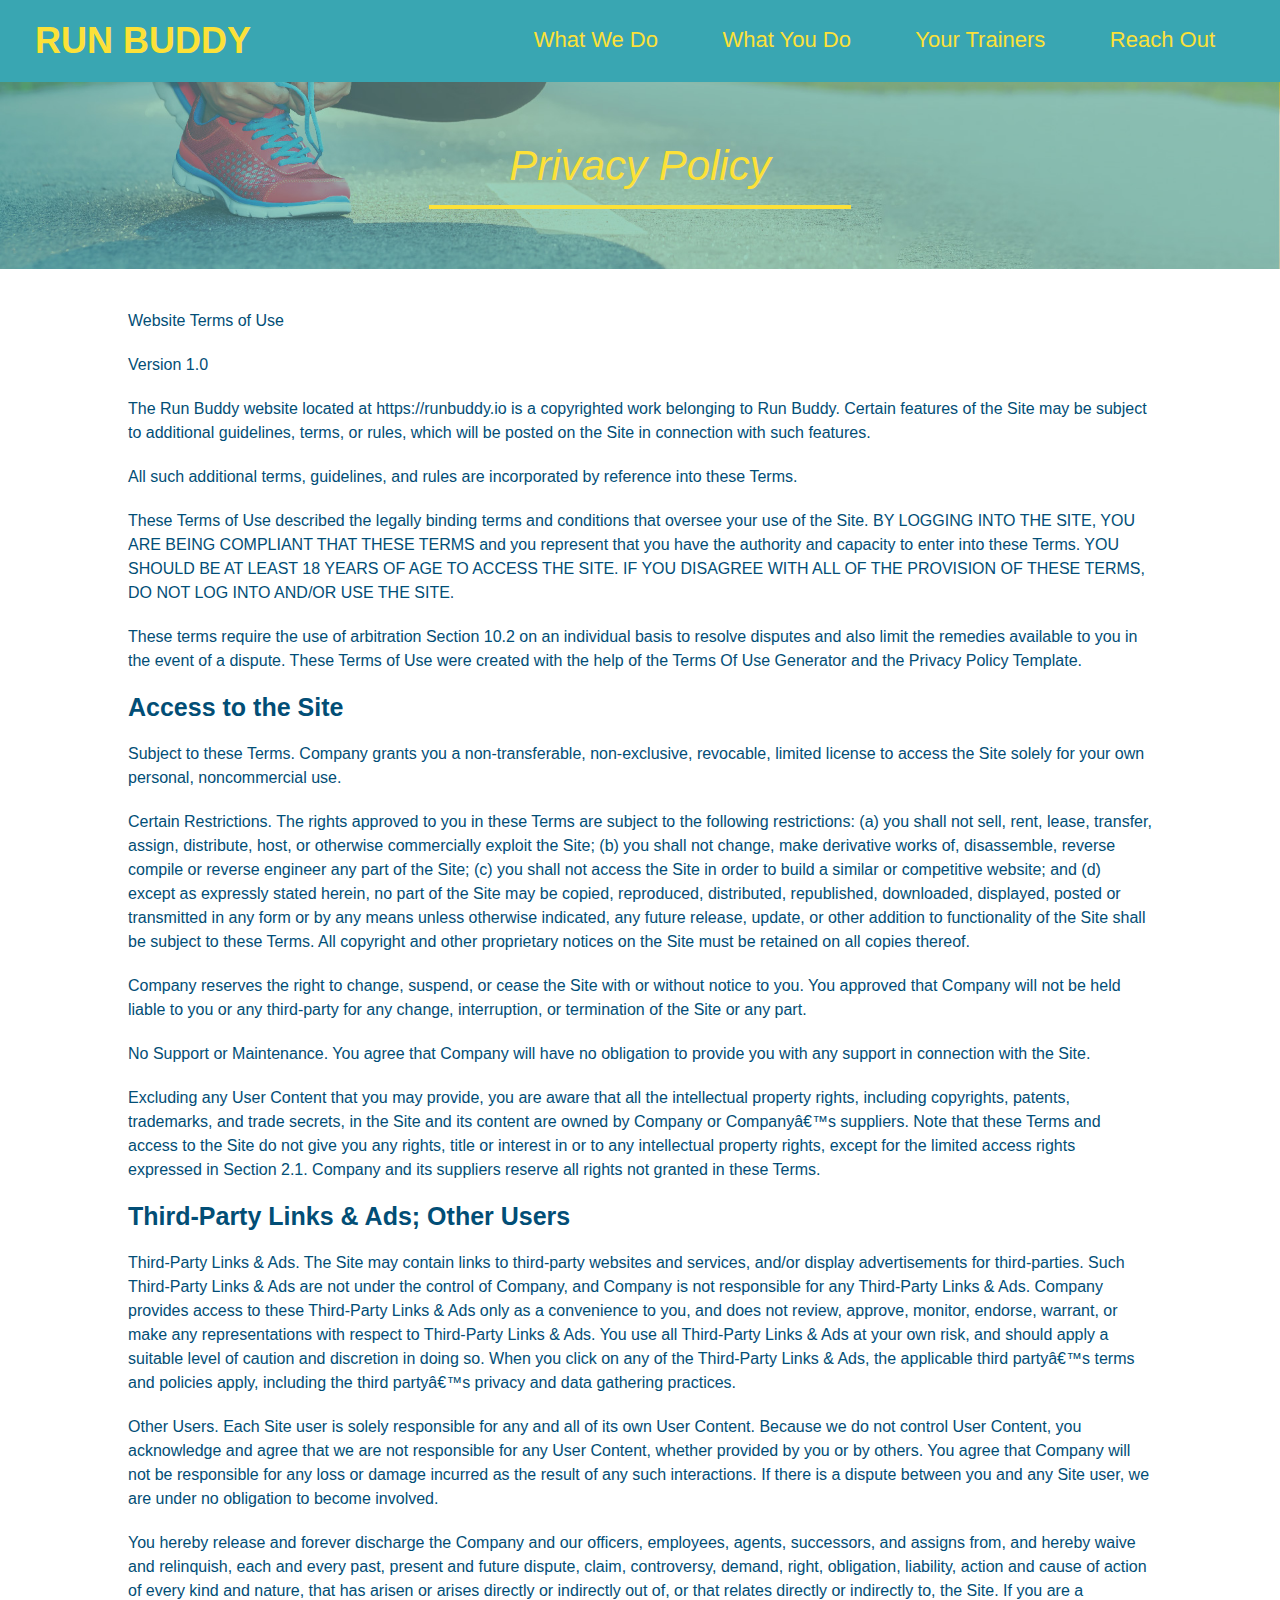
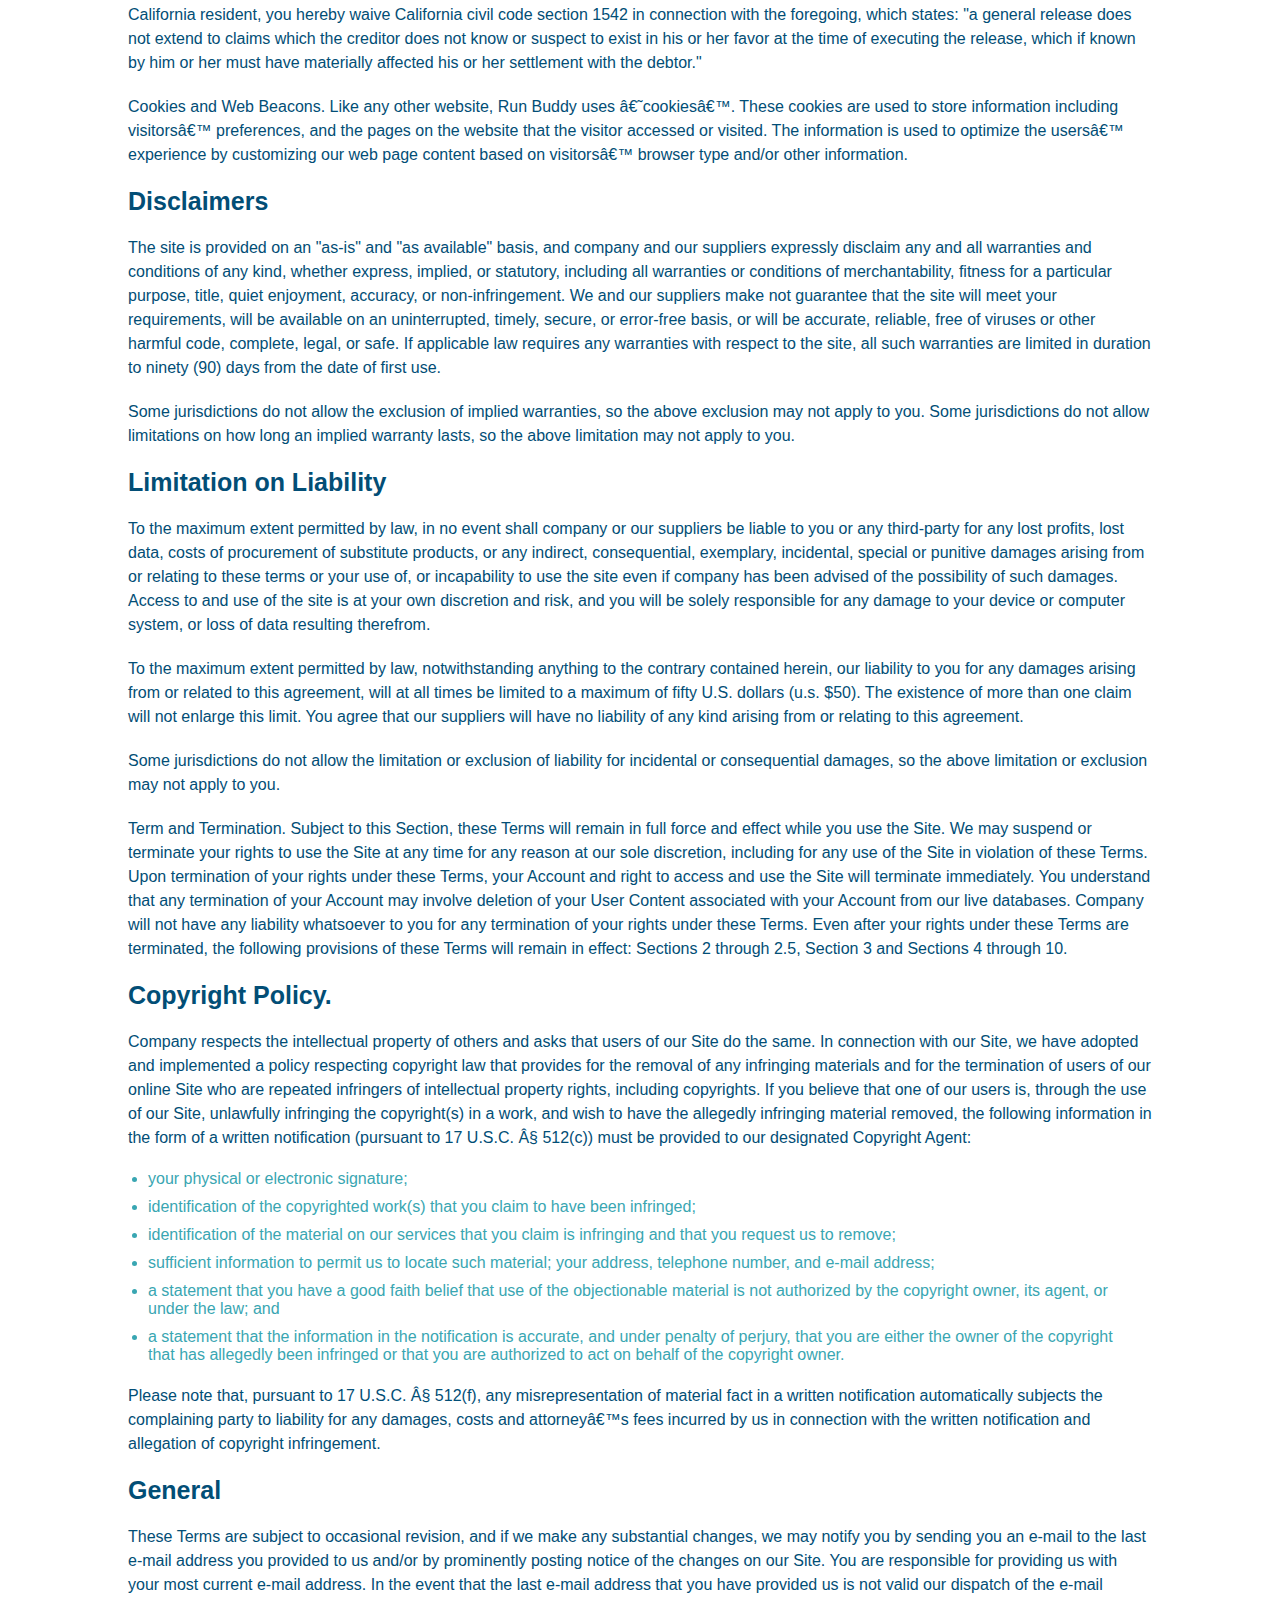
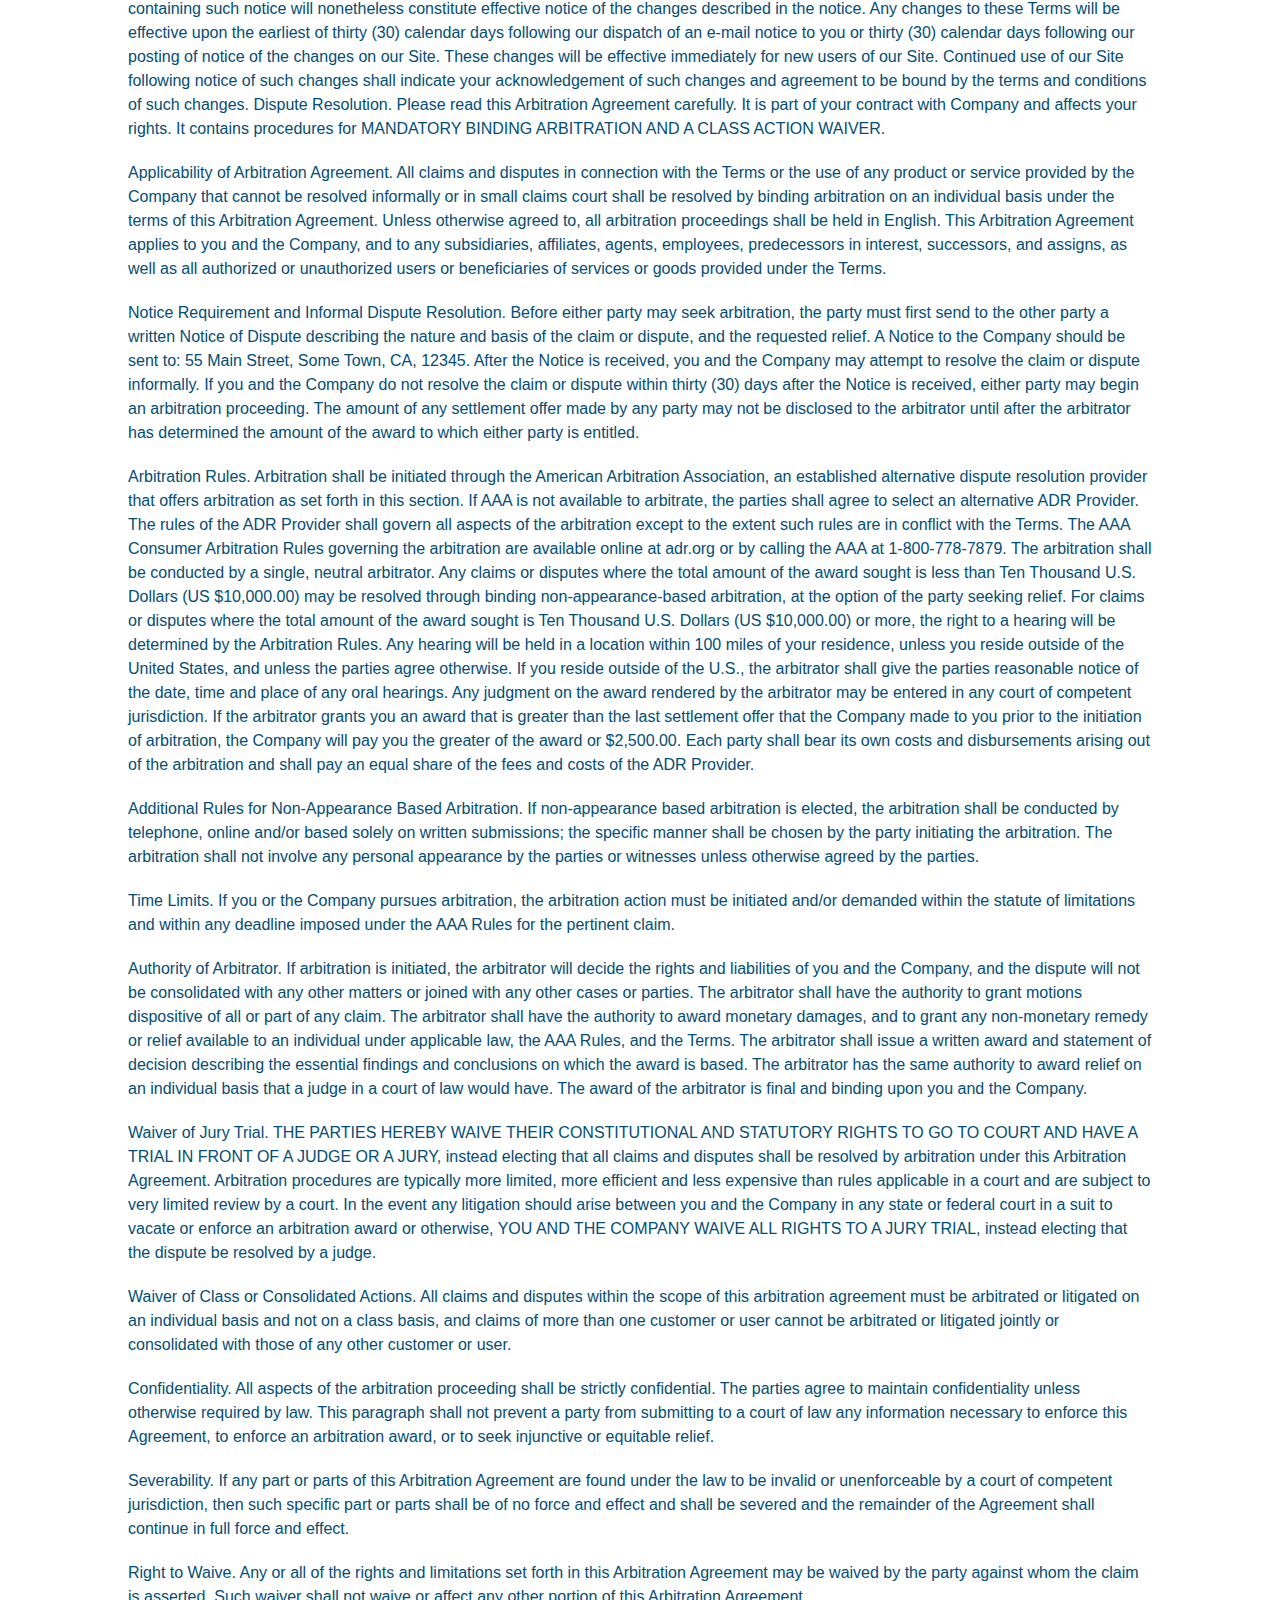
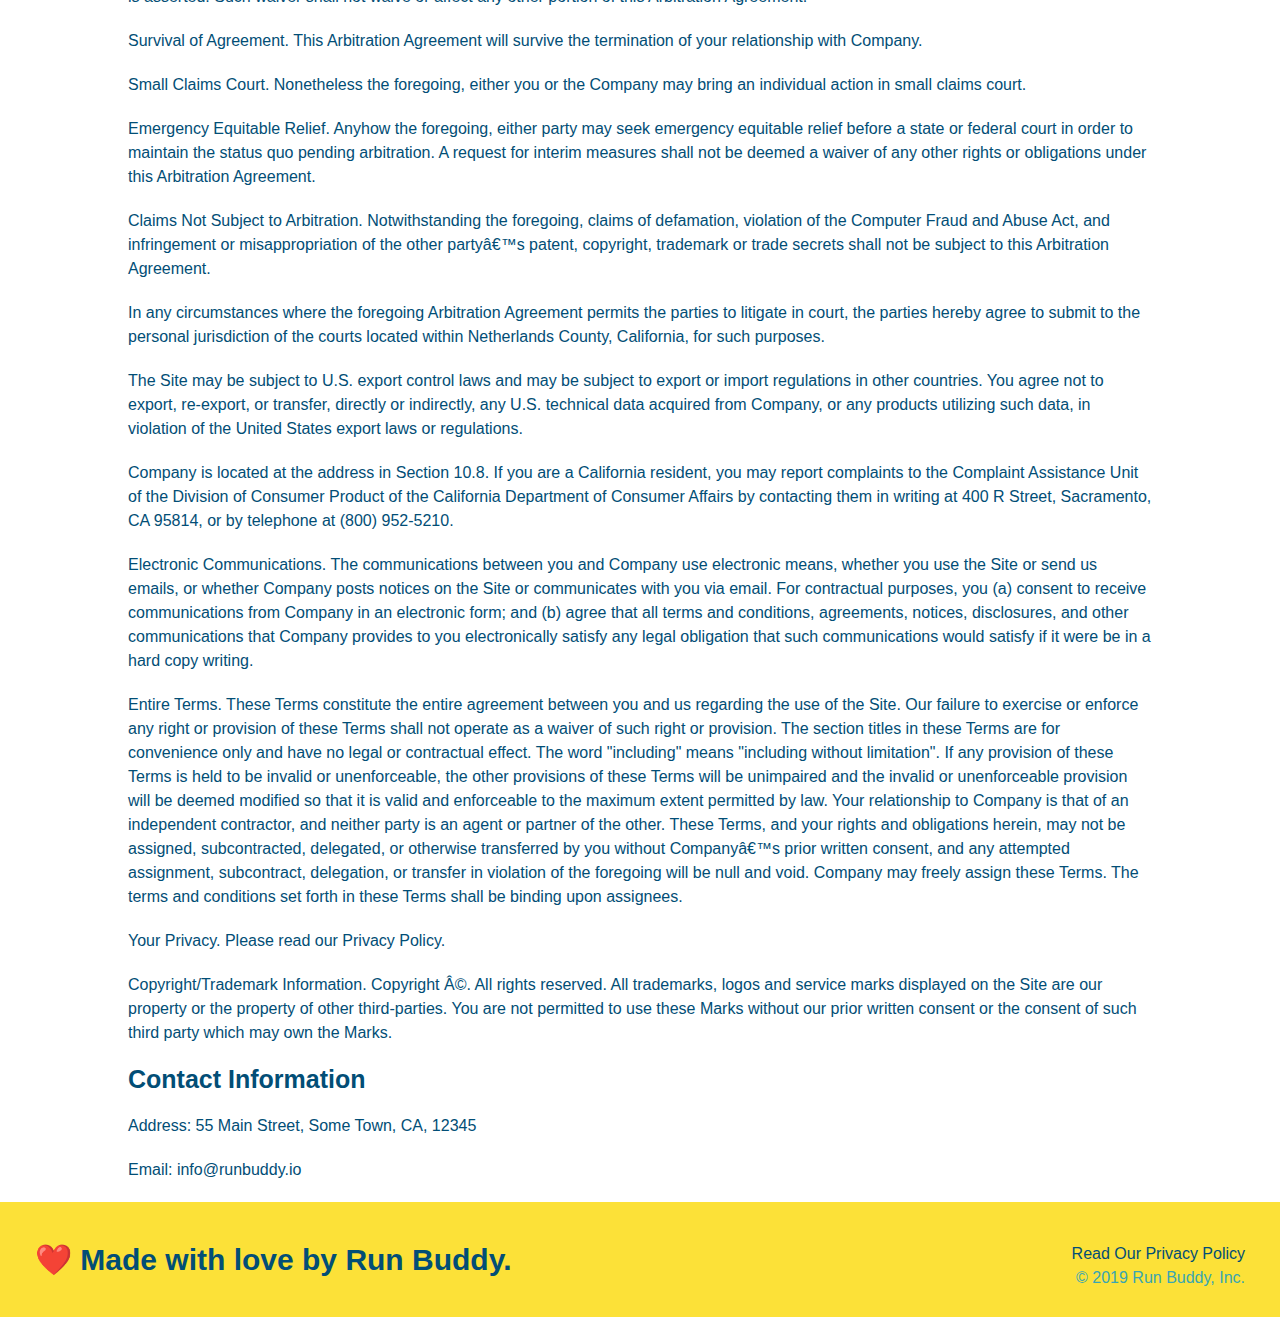
==== privacy-policy.html @ 972b7d04 "Privacy Policy" ====
<!DOCTYPE html>
<html lang="en">
    <head>
        <meta charset="UTF-8" />
        <title>Privacy Policy - Run Buddy</title>
        <link rel="stylesheet" href="./assets/css/style.css" />
        <link rel="stylesheet" href="./assets/css/secondary-styles.css" /> 
    </head>
    <body>
        <!---Navigation--->
    <header>
        <h1>
            <a href="/">RUN BUDDY</a>
        </h1>
        <nav><!---Unordered List Element--->
            <ul>
            <!---List Item Element-->
                <li>
                    <!---Anchor Element-->
                    <a href="./index.html#what-we-do">What We Do</a>
                </li>
                <li>
                    <a href="./index.html#what-you-do">What You Do</a>
                </li>
                <li>
                    <a href="./index.html#your-trainers">Your Trainers</a>
                </li>
                <li>
                    <a href="./index.html#reach-out">Reach Out</a>
                </li>
            </ul>
        </nav>
    </header>
    <section class=hero>
        <h2 class="page-title">
            Privacy Policy
        </h2>
    </section>
    <article class="secondary-content">
        <p>
            Website Terms of Use
          </p>
    
          <p>
            Version 1.0
          </p>
    
          <p>
            The Run Buddy website located at https://runbuddy.io is a copyrighted work belonging to Run Buddy. Certain
            features of the Site may be subject to additional guidelines, terms, or rules, which will be posted on the Site
            in connection with such features.
          </p>
    
          <p>
            All such additional terms, guidelines, and rules are incorporated by reference into these Terms.
          </p>
    
          <p>
            These Terms of Use described the legally binding terms and conditions that oversee your use of the Site. BY
            LOGGING INTO THE SITE, YOU ARE BEING COMPLIANT THAT THESE TERMS and you represent that you have the authority
            and capacity to enter into these Terms. YOU SHOULD BE AT LEAST 18 YEARS OF AGE TO ACCESS THE SITE. IF YOU
            DISAGREE WITH ALL OF THE PROVISION OF THESE TERMS, DO NOT LOG INTO AND/OR USE THE SITE.
          </p>
    
          <p>
            These terms require the use of arbitration Section 10.2 on an individual basis to resolve disputes and also
            limit the remedies available to you in the event of a dispute. These Terms of Use were created with the help of
            the Terms Of Use Generator and the Privacy Policy Template.
          </p>
    
          <h3>
            Access to the Site
          </h3>
    
          <p>
            Subject to these Terms. Company grants you a non-transferable, non-exclusive, revocable, limited license to
            access the Site solely for your own personal, noncommercial use.
          </p>
    
          <p>
            Certain Restrictions. The rights approved to you in these Terms are subject to the following restrictions: (a)
            you shall not sell, rent, lease, transfer, assign, distribute, host, or otherwise commercially exploit the Site;
            (b) you shall not change, make derivative works of, disassemble, reverse compile or reverse engineer any part of
            the Site; (c) you shall not access the Site in order to build a similar or competitive website; and (d) except
            as expressly stated herein, no part of the Site may be copied, reproduced, distributed, republished, downloaded,
            displayed, posted or transmitted in any form or by any means unless otherwise indicated, any future release,
            update, or other addition to functionality of the Site shall be subject to these Terms. All copyright and other
            proprietary notices on the Site must be retained on all copies thereof.
          </p>
    
          <p>
            Company reserves the right to change, suspend, or cease the Site with or without notice to you. You approved
            that Company will not be held liable to you or any third-party for any change, interruption, or termination of
            the Site or any part.
          </p>
    
          <p>
            No Support or Maintenance. You agree that Company will have no obligation to provide you with any support in
            connection with the Site.
          </p>
    
          <p>
            Excluding any User Content that you may provide, you are aware that all the intellectual property rights,
            including copyrights, patents, trademarks, and trade secrets, in the Site and its content are owned by Company
            or Companyâ€™s suppliers. Note that these Terms and access to the Site do not give you any rights, title or
            interest in or to any intellectual property rights, except for the limited access rights expressed in Section
            2.1. Company and its suppliers reserve all rights not granted in these Terms.
          </p>
    
          <h3>
            Third-Party Links & Ads; Other Users
          </h3>
    
          <p>
            Third-Party Links & Ads. The Site may contain links to third-party websites and services, and/or display
            advertisements for third-parties. Such Third-Party Links & Ads are not under the control of Company, and Company
            is not responsible for any Third-Party Links & Ads. Company provides access to these Third-Party Links & Ads
            only as a convenience to you, and does not review, approve, monitor, endorse, warrant, or make any
            representations with respect to Third-Party Links & Ads. You use all Third-Party Links & Ads at your own risk,
            and should apply a suitable level of caution and discretion in doing so. When you click on any of the
            Third-Party Links & Ads, the applicable third partyâ€™s terms and policies apply, including the third partyâ€™s
            privacy and data gathering practices.
          </p>
    
          <p>
            Other Users. Each Site user is solely responsible for any and all of its own User Content. Because we do not
            control User Content, you acknowledge and agree that we are not responsible for any User Content, whether
            provided by you or by others. You agree that Company will not be responsible for any loss or damage incurred as
            the result of any such interactions. If there is a dispute between you and any Site user, we are under no
            obligation to become involved.
          </p>
    
          <p>
            You hereby release and forever discharge the Company and our officers, employees, agents, successors, and
            assigns from, and hereby waive and relinquish, each and every past, present and future dispute, claim,
            controversy, demand, right, obligation, liability, action and cause of action of every kind and nature, that has
            arisen or arises directly or indirectly out of, or that relates directly or indirectly to, the Site. If you are
            a California resident, you hereby waive California civil code section 1542 in connection with the foregoing,
            which states: "a general release does not extend to claims which the creditor does not know or suspect to exist
            in his or her favor at the time of executing the release, which if known by him or her must have materially
            affected his or her settlement with the debtor."
          </p>
    
          <p>
            Cookies and Web Beacons. Like any other website, Run Buddy uses â€˜cookiesâ€™. These cookies are used to store
            information including visitorsâ€™ preferences, and the pages on the website that the visitor accessed or visited.
            The information is used to optimize the usersâ€™ experience by customizing our web page content based on visitorsâ€™
            browser type and/or other information.
          </p>
    
          <h3>
            Disclaimers
          </h3>
    
          <p>
            The site is provided on an "as-is" and "as available" basis, and company and our suppliers expressly disclaim
            any and all warranties and conditions of any kind, whether express, implied, or statutory, including all
            warranties or conditions of merchantability, fitness for a particular purpose, title, quiet enjoyment, accuracy,
            or non-infringement. We and our suppliers make not guarantee that the site will meet your requirements, will be
            available on an uninterrupted, timely, secure, or error-free basis, or will be accurate, reliable, free of
            viruses or other harmful code, complete, legal, or safe. If applicable law requires any warranties with respect
            to the site, all such warranties are limited in duration to ninety (90) days from the date of first use.
          </p>
    
          <p>
            Some jurisdictions do not allow the exclusion of implied warranties, so the above exclusion may not apply to
            you. Some jurisdictions do not allow limitations on how long an implied warranty lasts, so the above limitation
            may not apply to you.
          </p>
    
          <h3>
            Limitation on Liability
          </h3>
    
          <p>
            To the maximum extent permitted by law, in no event shall company or our suppliers be liable to you or any
            third-party for any lost profits, lost data, costs of procurement of substitute products, or any indirect,
            consequential, exemplary, incidental, special or punitive damages arising from or relating to these terms or
            your use of, or incapability to use the site even if company has been advised of the possibility of such
            damages. Access to and use of the site is at your own discretion and risk, and you will be solely responsible
            for any damage to your device or computer system, or loss of data resulting therefrom.
          </p>
    
          <p>
            To the maximum extent permitted by law, notwithstanding anything to the contrary contained herein, our liability
            to you for any damages arising from or related to this agreement, will at all times be limited to a maximum of
            fifty U.S. dollars (u.s. $50). The existence of more than one claim will not enlarge this limit. You agree that
            our suppliers will have no liability of any kind arising from or relating to this agreement.
          </p>
    
          <p>
            Some jurisdictions do not allow the limitation or exclusion of liability for incidental or consequential
            damages, so the above limitation or exclusion may not apply to you.
          </p>
    
          <p>
            Term and Termination. Subject to this Section, these Terms will remain in full force and effect while you use
            the Site. We may suspend or terminate your rights to use the Site at any time for any reason at our sole
            discretion, including for any use of the Site in violation of these Terms. Upon termination of your rights under
            these Terms, your Account and right to access and use the Site will terminate immediately. You understand that
            any termination of your Account may involve deletion of your User Content associated with your Account from our
            live databases. Company will not have any liability whatsoever to you for any termination of your rights under
            these Terms. Even after your rights under these Terms are terminated, the following provisions of these Terms
            will remain in effect: Sections 2 through 2.5, Section 3 and Sections 4 through 10.
          </p>
    
          <h3>
            Copyright Policy.
          </h3>
    
          <p>
            Company respects the intellectual property of others and asks that users of our Site do the same. In connection
            with our Site, we have adopted and implemented a policy respecting copyright law that provides for the removal
            of any infringing materials and for the termination of users of our online Site who are repeated infringers of
            intellectual property rights, including copyrights. If you believe that one of our users is, through the use of
            our Site, unlawfully infringing the copyright(s) in a work, and wish to have the allegedly infringing material
            removed, the following information in the form of a written notification (pursuant to 17 U.S.C. Â§ 512(c)) must
            be provided to our designated Copyright Agent:
          </p>
    
          <ul>
            <li>
              your physical or electronic signature;
            </li>
            <li>
              identification of the copyrighted work(s) that you claim to have been infringed;
            </li>
            <li>
              identification of the material on our services that you claim is infringing and that you request us to remove;
            </li>
            <li>
              sufficient information to permit us to locate such material; your address, telephone number, and e-mail
              address;
            </li>
            <li>
              a statement that you have a good faith belief that use of the objectionable material is not authorized by the
              copyright owner, its agent, or under the law; and
            </li>
            <li>
              a statement that the information in the notification is accurate, and under penalty of perjury, that you are
              either the owner of the copyright that has allegedly been infringed or that you are authorized to act on
              behalf of the copyright owner.
            </li>
          </ul>
    
          <p>
            Please note that, pursuant to 17 U.S.C. Â§ 512(f), any misrepresentation of material fact in a written
            notification automatically subjects the complaining party to liability for any damages, costs and attorneyâ€™s
            fees incurred by us in connection with the written notification and allegation of copyright infringement.
          </p>
    
          <h3>
            General
          </h3>
    
          <p>
            These Terms are subject to occasional revision, and if we make any substantial changes, we may notify you by
            sending you an e-mail to the last e-mail address you provided to us and/or by prominently posting notice of the
            changes on our Site. You are responsible for providing us with your most current e-mail address. In the event
            that the last e-mail address that you have provided us is not valid our dispatch of the e-mail containing such
            notice will nonetheless constitute effective notice of the changes described in the notice. Any changes to these
            Terms will be effective upon the earliest of thirty (30) calendar days following our dispatch of an e-mail
            notice to you or thirty (30) calendar days following our posting of notice of the changes on our Site. These
            changes will be effective immediately for new users of our Site. Continued use of our Site following notice of
            such changes shall indicate your acknowledgement of such changes and agreement to be bound by the terms and
            conditions of such changes. Dispute Resolution. Please read this Arbitration Agreement carefully. It is part of
            your contract with Company and affects your rights. It contains procedures for MANDATORY BINDING ARBITRATION AND
            A CLASS ACTION WAIVER.
          </p>
    
          <p>
            Applicability of Arbitration Agreement. All claims and disputes in connection with the Terms or the use of any
            product or service provided by the Company that cannot be resolved informally or in small claims court shall be
            resolved by binding arbitration on an individual basis under the terms of this Arbitration Agreement. Unless
            otherwise agreed to, all arbitration proceedings shall be held in English. This Arbitration Agreement applies to
            you and the Company, and to any subsidiaries, affiliates, agents, employees, predecessors in interest,
            successors, and assigns, as well as all authorized or unauthorized users or beneficiaries of services or goods
            provided under the Terms.
          </p>
    
          <p>
            Notice Requirement and Informal Dispute Resolution. Before either party may seek arbitration, the party must
            first send to the other party a written Notice of Dispute describing the nature and basis of the claim or
            dispute, and the requested relief. A Notice to the Company should be sent to: 55 Main Street, Some Town, CA,
            12345. After the Notice is received, you and the Company may attempt to resolve the claim or dispute informally.
            If you and the Company do not resolve the claim or dispute within thirty (30) days after the Notice is received,
            either party may begin an arbitration proceeding. The amount of any settlement offer made by any party may not
            be disclosed to the arbitrator until after the arbitrator has determined the amount of the award to which either
            party is entitled.
          </p>
    
          <p>
            Arbitration Rules. Arbitration shall be initiated through the American Arbitration Association, an established
            alternative dispute resolution provider that offers arbitration as set forth in this section. If AAA is not
            available to arbitrate, the parties shall agree to select an alternative ADR Provider. The rules of the ADR
            Provider shall govern all aspects of the arbitration except to the extent such rules are in conflict with the
            Terms. The AAA Consumer Arbitration Rules governing the arbitration are available online at adr.org or by
            calling the AAA at 1-800-778-7879. The arbitration shall be conducted by a single, neutral arbitrator. Any
            claims or disputes where the total amount of the award sought is less than Ten Thousand U.S. Dollars (US
            $10,000.00) may be resolved through binding non-appearance-based arbitration, at the option of the party seeking
            relief. For claims or disputes where the total amount of the award sought is Ten Thousand U.S. Dollars (US
            $10,000.00) or more, the right to a hearing will be determined by the Arbitration Rules. Any hearing will be
            held in a location within 100 miles of your residence, unless you reside outside of the United States, and
            unless the parties agree otherwise. If you reside outside of the U.S., the arbitrator shall give the parties
            reasonable notice of the date, time and place of any oral hearings. Any judgment on the award rendered by the
            arbitrator may be entered in any court of competent jurisdiction. If the arbitrator grants you an award that is
            greater than the last settlement offer that the Company made to you prior to the initiation of arbitration, the
            Company will pay you the greater of the award or $2,500.00. Each party shall bear its own costs and
            disbursements arising out of the arbitration and shall pay an equal share of the fees and costs of the ADR
            Provider.
          </p>
    
          <p>
            Additional Rules for Non-Appearance Based Arbitration. If non-appearance based arbitration is elected, the
            arbitration shall be conducted by telephone, online and/or based solely on written submissions; the specific
            manner shall be chosen by the party initiating the arbitration. The arbitration shall not involve any personal
            appearance by the parties or witnesses unless otherwise agreed by the parties.
          </p>
    
          <p>
            Time Limits. If you or the Company pursues arbitration, the arbitration action must be initiated and/or demanded
            within the statute of limitations and within any deadline imposed under the AAA Rules for the pertinent claim.
          </p>
    
          <p>
            Authority of Arbitrator. If arbitration is initiated, the arbitrator will decide the rights and liabilities of
            you and the Company, and the dispute will not be consolidated with any other matters or joined with any other
            cases or parties. The arbitrator shall have the authority to grant motions dispositive of all or part of any
            claim. The arbitrator shall have the authority to award monetary damages, and to grant any non-monetary remedy
            or relief available to an individual under applicable law, the AAA Rules, and the Terms. The arbitrator shall
            issue a written award and statement of decision describing the essential findings and conclusions on which the
            award is based. The arbitrator has the same authority to award relief on an individual basis that a judge in a
            court of law would have. The award of the arbitrator is final and binding upon you and the Company.
          </p>
    
          <p>
            Waiver of Jury Trial. THE PARTIES HEREBY WAIVE THEIR CONSTITUTIONAL AND STATUTORY RIGHTS TO GO TO COURT AND HAVE
            A TRIAL IN FRONT OF A JUDGE OR A JURY, instead electing that all claims and disputes shall be resolved by
            arbitration under this Arbitration Agreement. Arbitration procedures are typically more limited, more efficient
            and less expensive than rules applicable in a court and are subject to very limited review by a court. In the
            event any litigation should arise between you and the Company in any state or federal court in a suit to vacate
            or enforce an arbitration award or otherwise, YOU AND THE COMPANY WAIVE ALL RIGHTS TO A JURY TRIAL, instead
            electing that the dispute be resolved by a judge.
          </p>
    
          <p>
            Waiver of Class or Consolidated Actions. All claims and disputes within the scope of this arbitration agreement
            must be arbitrated or litigated on an individual basis and not on a class basis, and claims of more than one
            customer or user cannot be arbitrated or litigated jointly or consolidated with those of any other customer or
            user.
          </p>
    
          <p>
            Confidentiality. All aspects of the arbitration proceeding shall be strictly confidential. The parties agree to
            maintain confidentiality unless otherwise required by law. This paragraph shall not prevent a party from
            submitting to a court of law any information necessary to enforce this Agreement, to enforce an arbitration
            award, or to seek injunctive or equitable relief.
          </p>
    
          <p>
            Severability. If any part or parts of this Arbitration Agreement are found under the law to be invalid or
            unenforceable by a court of competent jurisdiction, then such specific part or parts shall be of no force and
            effect and shall be severed and the remainder of the Agreement shall continue in full force and effect.
          </p>
    
          <p>
            Right to Waive. Any or all of the rights and limitations set forth in this Arbitration Agreement may be waived
            by the party against whom the claim is asserted. Such waiver shall not waive or affect any other portion of this
            Arbitration Agreement.
          </p>
    
          <p>
            Survival of Agreement. This Arbitration Agreement will survive the termination of your relationship with
            Company.
          </p>
    
          <p>
            Small Claims Court. Nonetheless the foregoing, either you or the Company may bring an individual action in small
            claims court.
          </p>
    
          <p>
            Emergency Equitable Relief. Anyhow the foregoing, either party may seek emergency equitable relief before a
            state or federal court in order to maintain the status quo pending arbitration. A request for interim measures
            shall not be deemed a waiver of any other rights or obligations under this Arbitration Agreement.
          </p>
    
          <p>
            Claims Not Subject to Arbitration. Notwithstanding the foregoing, claims of defamation, violation of the
            Computer Fraud and Abuse Act, and infringement or misappropriation of the other partyâ€™s patent, copyright,
            trademark or trade secrets shall not be subject to this Arbitration Agreement.
          </p>
    
          <p>
            In any circumstances where the foregoing Arbitration Agreement permits the parties to litigate in court, the
            parties hereby agree to submit to the personal jurisdiction of the courts located within Netherlands County,
            California, for such purposes.
          </p>
    
          <p>
            The Site may be subject to U.S. export control laws and may be subject to export or import regulations in other
            countries. You agree not to export, re-export, or transfer, directly or indirectly, any U.S. technical data
            acquired from Company, or any products utilizing such data, in violation of the United States export laws or
            regulations.
          </p>
    
          <p>
            Company is located at the address in Section 10.8. If you are a California resident, you may report complaints
            to the Complaint Assistance Unit of the Division of Consumer Product of the California Department of Consumer
            Affairs by contacting them in writing at 400 R Street, Sacramento, CA 95814, or by telephone at (800) 952-5210.
          </p>
    
          <p>
            Electronic Communications. The communications between you and Company use electronic means, whether you use the
            Site or send us emails, or whether Company posts notices on the Site or communicates with you via email. For
            contractual purposes, you (a) consent to receive communications from Company in an electronic form; and (b)
            agree that all terms and conditions, agreements, notices, disclosures, and other communications that Company
            provides to you electronically satisfy any legal obligation that such communications would satisfy if it were be
            in a hard copy writing.
          </p>
    
          <p>
            Entire Terms. These Terms constitute the entire agreement between you and us regarding the use of the Site. Our
            failure to exercise or enforce any right or provision of these Terms shall not operate as a waiver of such right
            or provision. The section titles in these Terms are for convenience only and have no legal or contractual
            effect. The word "including" means "including without limitation". If any provision of these Terms is held to be
            invalid or unenforceable, the other provisions of these Terms will be unimpaired and the invalid or
            unenforceable provision will be deemed modified so that it is valid and enforceable to the maximum extent
            permitted by law. Your relationship to Company is that of an independent contractor, and neither party is an
            agent or partner of the other. These Terms, and your rights and obligations herein, may not be assigned,
            subcontracted, delegated, or otherwise transferred by you without Companyâ€™s prior written consent, and any
            attempted assignment, subcontract, delegation, or transfer in violation of the foregoing will be null and void.
            Company may freely assign these Terms. The terms and conditions set forth in these Terms shall be binding upon
            assignees.
          </p>
    
          <p>
            Your Privacy. Please read our Privacy Policy.
          </p>
    
          <p>
            Copyright/Trademark Information. Copyright Â©. All rights reserved. All trademarks, logos and service marks
            displayed on the Site are our property or the property of other third-parties. You are not permitted to use
            these Marks without our prior written consent or the consent of such third party which may own the Marks.
          </p>
    
          <h3>
            Contact Information
          </h3>
    
          <p>
            Address: 55 Main Street, Some Town, CA, 12345
          </p>
    
          <p>
            Email: info@runbuddy.io
          </p>
    
    </article>
    <footer>
        <h2>❤️ Made with love by Run Buddy.</h2>
        <div>
            <a "./privacy-policy.html">Read Our Privacy Policy</a><br />
            &copy; 2019 Run Buddy, Inc.
        </div>
    </footer>
    </body>
</html>
---- assets/css/style.css ----
/*Default Browser Change*/
* {
    margin: 0;
    padding: 0;
    box-sizing: border-box;
}
/*apply stles to <header>*/
    header {
        padding: 20px 35px;
        background-color: #39a6b2;
    }
    header h1 {
        font-weight: bold;
        font-size: 36px;
        color: #fce138;
        margin: 0;
        display: inline;
    }
    header a {
        text-decoration: none;
        color: #fce138;
    }
    header nav {
        float: right;
        margin: 7px 0;
    }
    header nav ul li {
        display: inline;
    }
    header nav ul li a {
        margin: 0 30px;
        font-weight: lighter;
        font-size: 22px;
    }
/*Body Styling*/
    body {
        font-family: Helvetica , Arial, sans-serif;
        color: #39a6b2;
    }
/*Footer Stlying*/
    footer {
        background: #fce138;
        width: 100%;
        padding: 40px 35px;
    }
    footer h2 {
        display: inline;
        color: #024e76;
        font-size: 30px;
        margin: 0;
    }
    footer div {
        float: right;
        line-height: 1.5;
        text-align: right;
    }
    footer a {
        color: #024e76;
    }
/*Section Styling*/
    section {
        padding: 60px;
    }
/*Hero Stlye Start*/
    .hero {
        background-image: url("../images/hero-bg.jpg");
        height: 600px;
        background-size: cover;
        background-position: center;
        position: relative;
    }
/*Hero Style End*/
/*Hero Form Stlye*/
    .hero-form {
    color: #024e76;
    background-color: #fce138;
    padding: 20px;
    width: 500px;
    border: 3px solid #024e76;
    position: absolute;
    bottom: 120px;
    right: 140px;
    }
    .hero-form p {
        margin: 5px 0 15px 0;
    }
    .hero-form h3 {
        font-size: 24px;
        margin: 0;
    }
    .form-input {
        border: 1px solid #024e76;
        display: block;
        padding: 7px 15px;
        font-size: 16px;
        color: #024e76;
        width: 100%;
        margin-bottom: 15px;
    }
    .hero-form label {
        margin: 0 5px;
    }
    .hero-form button {
        color: #fce138;
        background-color: #024e76;
        border: none;
        padding: 10px 20px;
        font-size: 16px;
    }
/*Intro*/
    .intro {
        text-align: center;
    }
    .intro p {
        line-height: 1.7;
        color: #39a6b2;
        width: 80%;
        font-size: 20px;
        margin: 0 auto;
    }
    .section-title {
        font-size: 55px;
        color: #024e76;
        margin-bottom: 35px;
        padding: 0 100px 20px 100px;
        display: inline-block;
        border-bottom: 3px solid;
    }
    .primary-border {
        border-color: #fce138;
    }
    .secondary-border{
        border-color: #39a6b2;
    }
/*Steps*/
    .steps {
        text-align: center;
        background: #fce138;
    }
    .steps div {
        margin-bottom: 80px;
    }
    .steps img {
        width: 15%;
        margin: 10px 0;
    }
    .steps h3 {
        color: #024e76;
        font-size: 46px;
        margin-top: 10px;
    }
    .steps p {
        color: #39a6b2;
        font-size: 23px;
    }
    .steps span {
        font-size: 38px;
    }
/*Trainer Stlying*/
    .trainers {
        text-align: center;
    }
    .trainer {
        width: 900px;
        margin: 0 auto 30px auto;
        background: #024e76;
        color: #fce138;
        overflow: auto;
    }
    .trainer img {
        width: 35%;
        float: left;
    }
    .trainer-bio {
        padding: 35px;
        float: left;
        width: 65%;
    }
    .trainer-bio h3 {
        font-size: 32px;
        margin-bottom: 8px;
    }
    .trainer-bio h4 {
        font-weight: lighter;
        font-size: 26px;
        margin-bottom: 25px;
    }
    .trainer-bio p {
        font-size: 17px;
        line-height: 1.3;
    }
    .text-left {
        text-align: left;
    }
    .text-right {
        text-align: right;
    }
/*Reach Out Style*/
    .contact {
        background-color: #024e76;
        text-align: center;
    }
    .contact h2 {
        color: #fce138;
    }
/*Ifram Style*/
    .contact-info iframe {
        width: 400px;
        height: 400px;
    }
    .contact-info div {
        width: 410px;
        display: inline-block;
        vertical-align: top;
        text-align: left;
        margin: 30px 0 0 60px;
        color: white;
    }
    .contact-info h3 {
        color: #fce138;
        font-size: 32px;
    }
    .contact-info p, .contact-info address {
        margin: 20px 0;
        line-height: 1.5;
        font-size: 20px;
        font-style: normal;
    }
    .contact-info a {
        color:#fce138;
    }
---- assets/css/secondary-styles.css ----
.hero {
    background-position: bottom;
    height: auto;
    text-align: center;
    margin-bottom: 40px;
}
.page-title {
    color: #fce138;
    display: inline-block;
    border-bottom: 4px #fce138 solid;
    padding: 0 80px 15px 80px;
    font-weight: normal;
    font-size: 42px;
    font-style: italic;
}
.secondary-content {
    width: 80%;
    margin: auto;
    color: #024e76;
}
.secondary-content h3 {
    font-size: 25px;
    margin: 20px 0 20px 0;
}
.secondary-content p {
    font-size: 16px;
    line-height: 1.5;
    margin: 20px 0 20px 0;
}
.secondary-content ul {
    margin: 15px 20px 15px 20px;
}
.secondary-content li {
    color: #39a6b2;
    margin: 10px 0 10px 0;
}
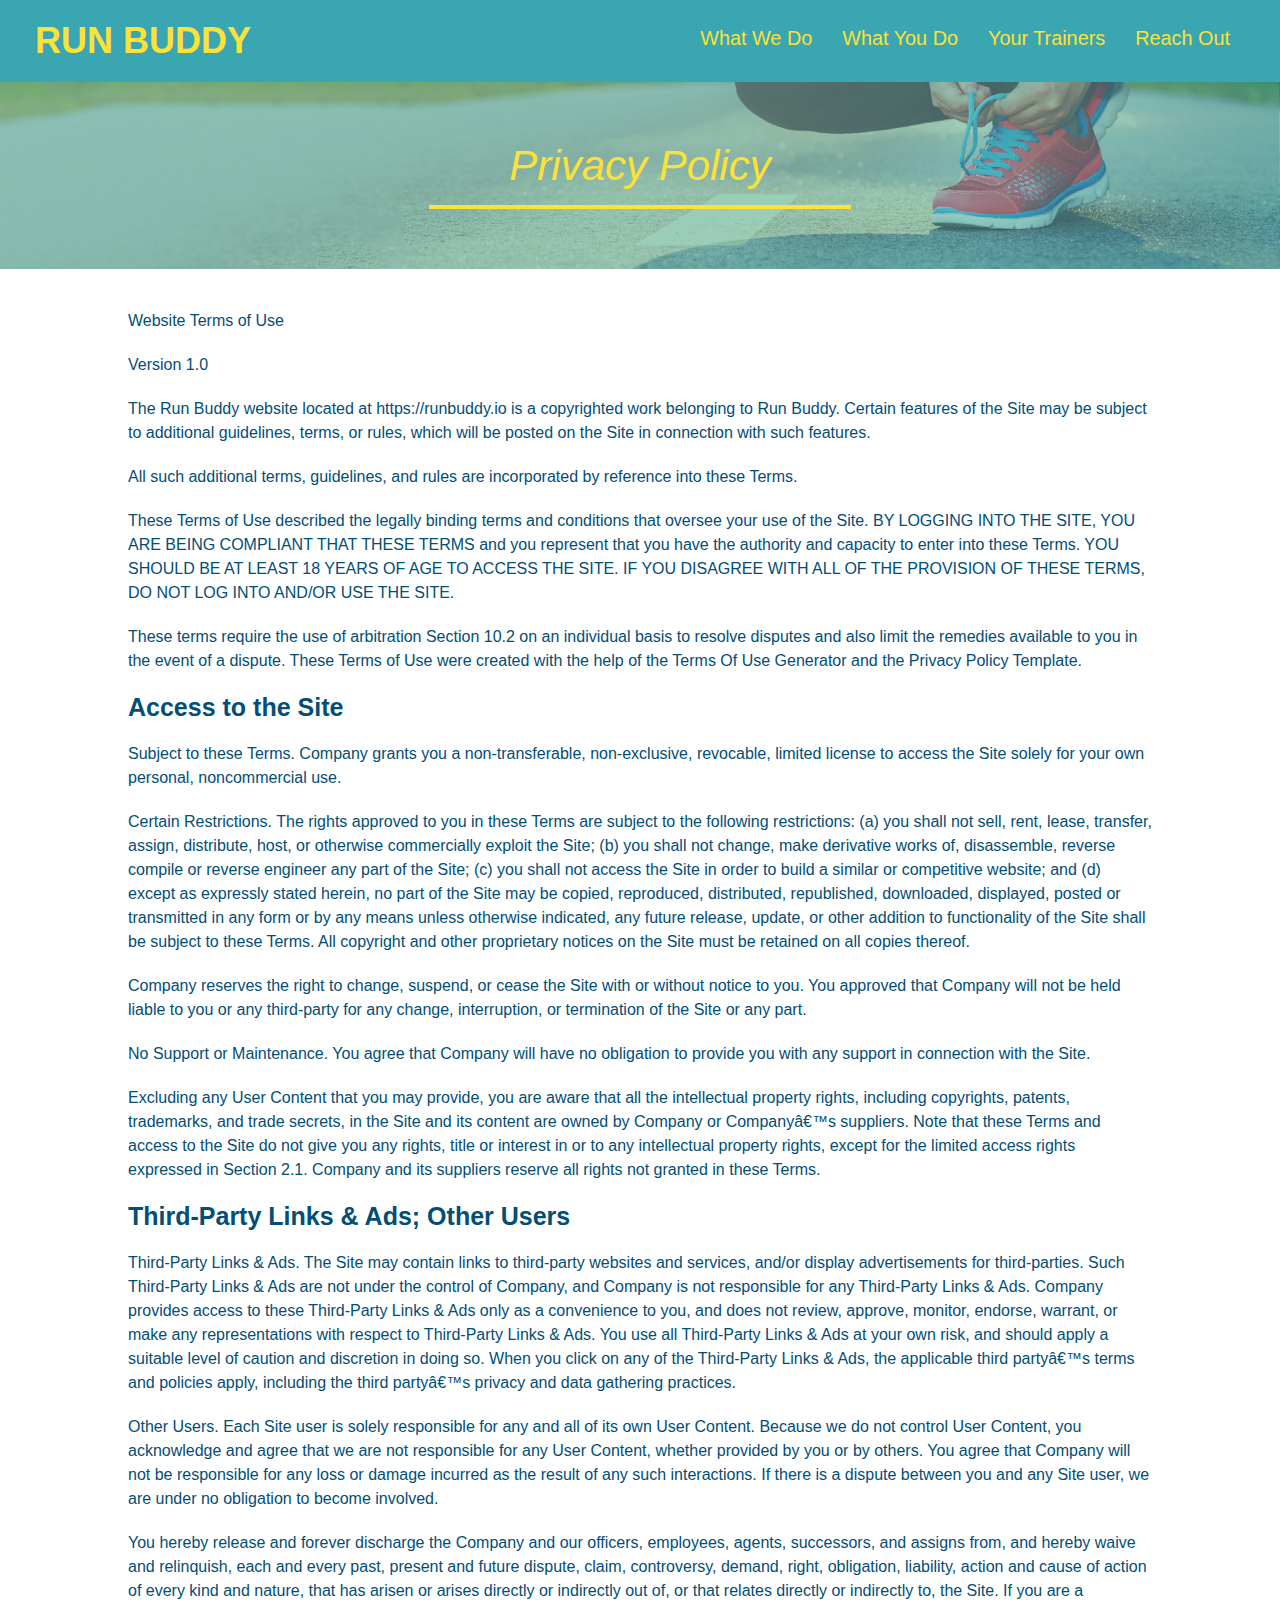
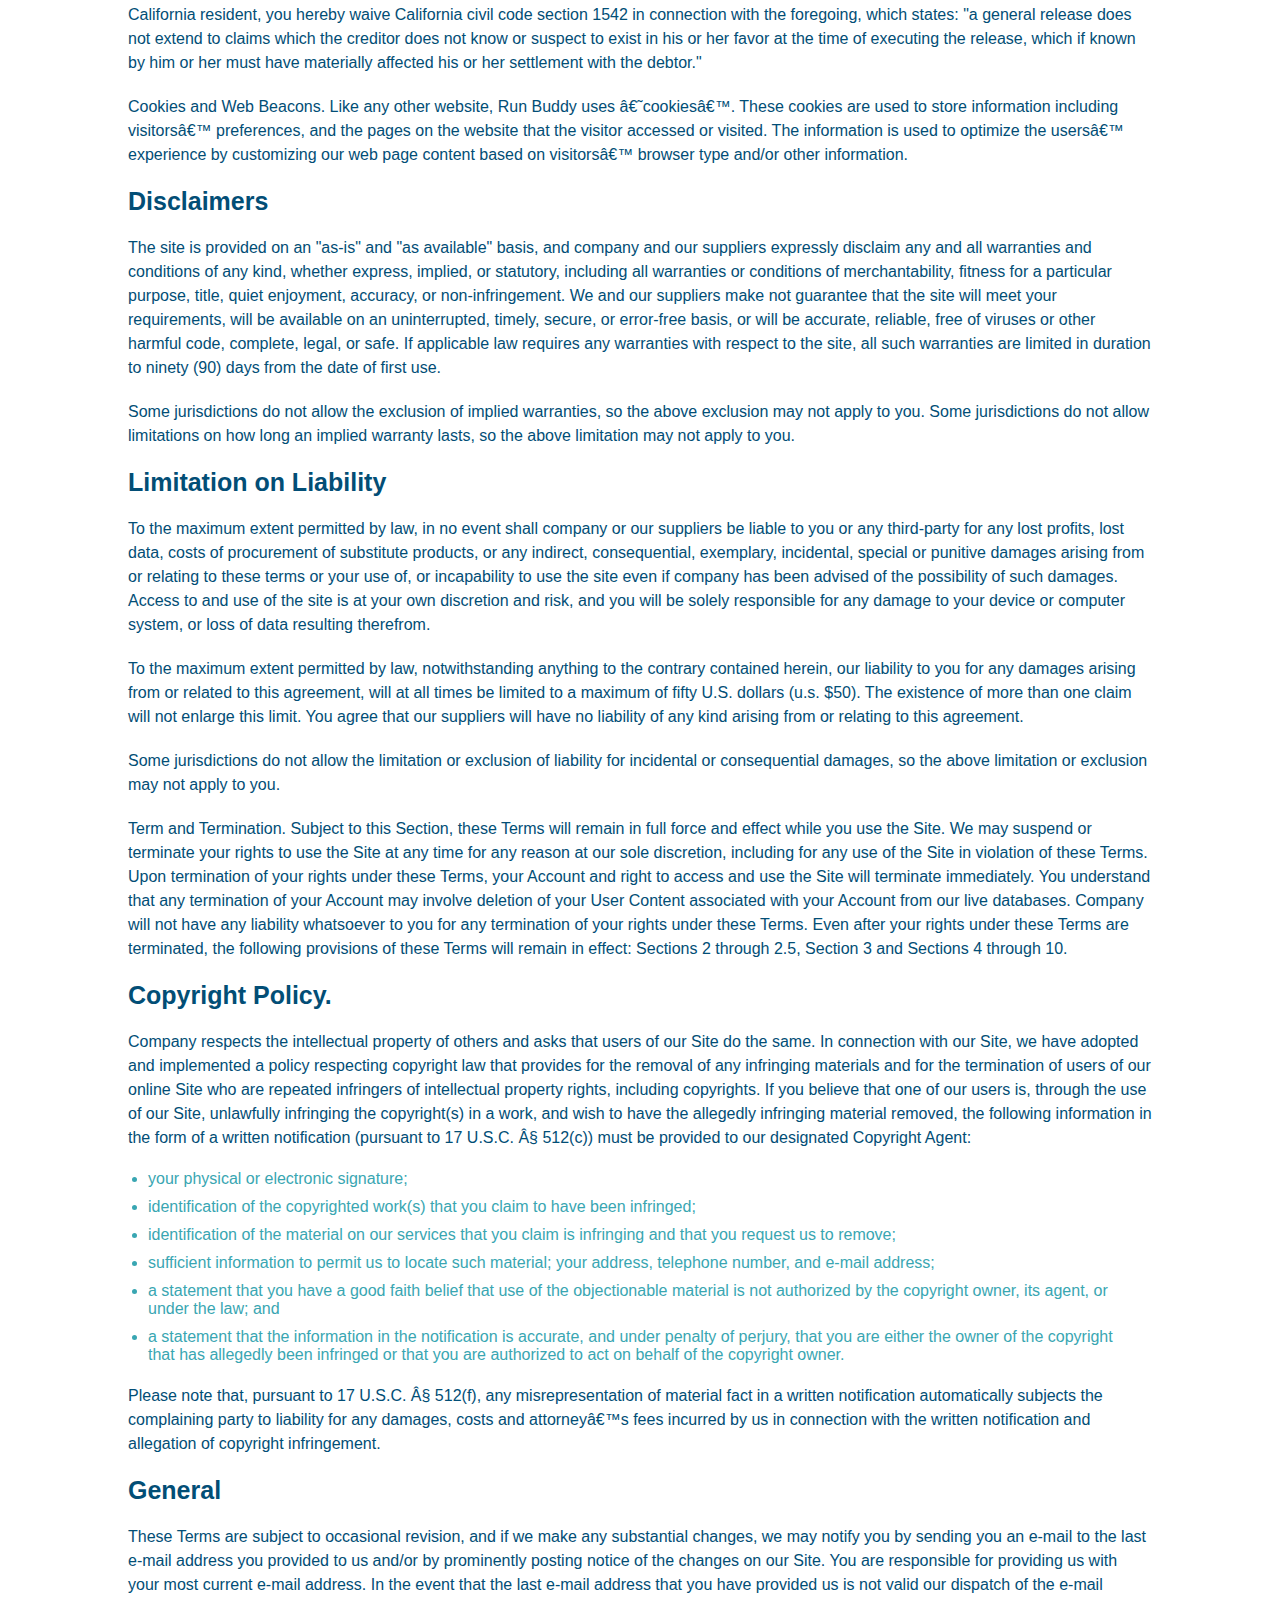
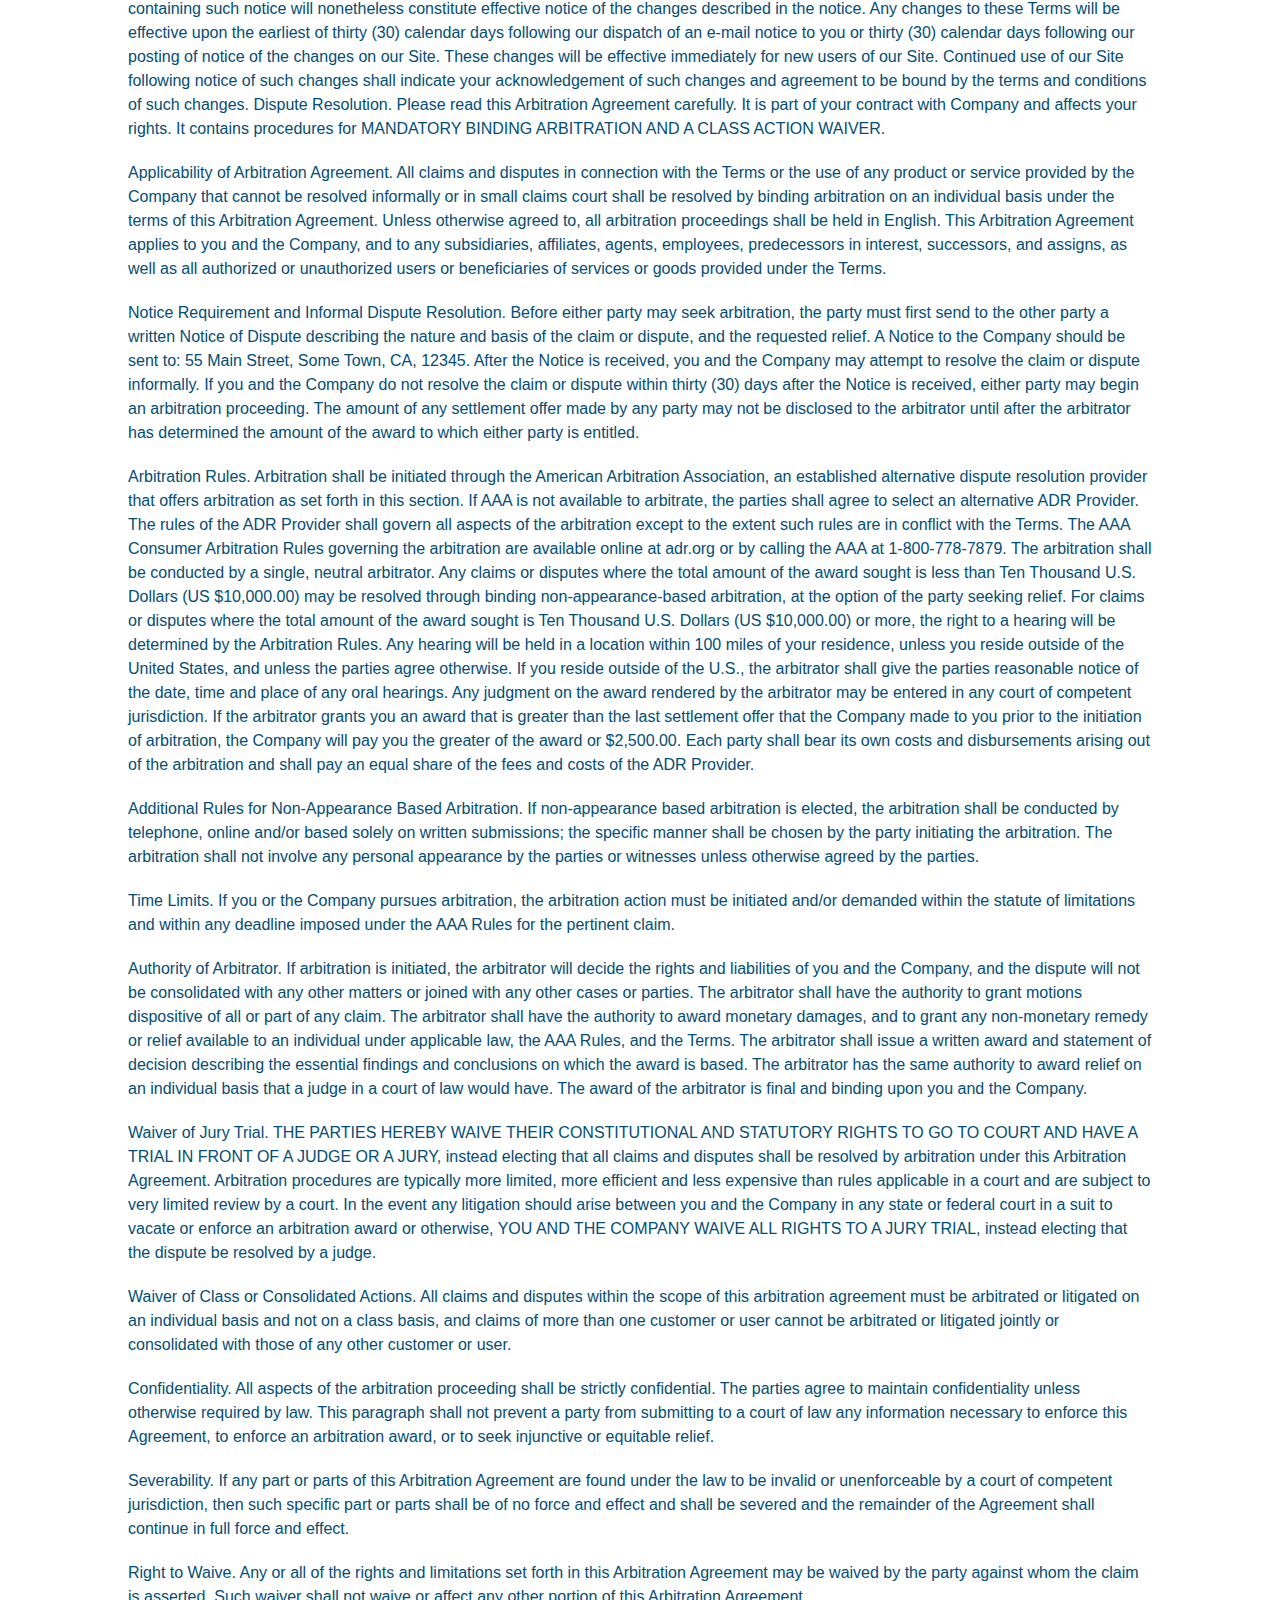
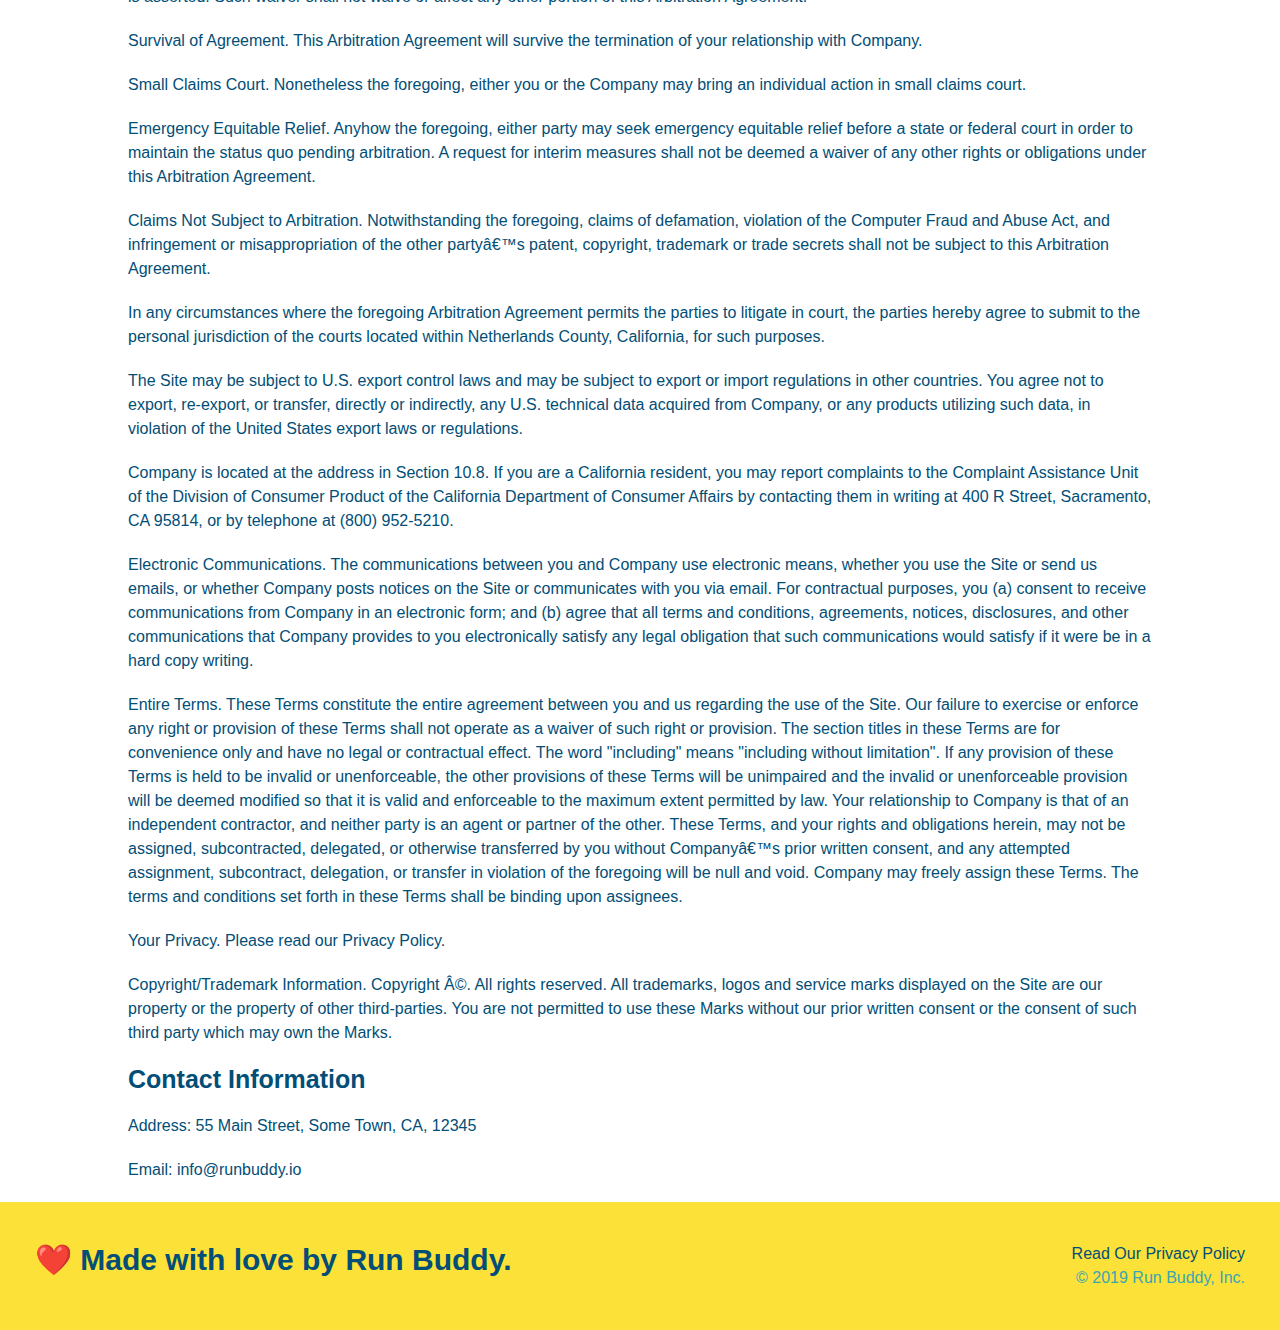
==== commit 2b4f999b: "Added initial media queries" ====
--- a/privacy-policy.html
+++ b/privacy-policy.html
@@ -2,6 +2,7 @@
 <html lang="en">
     <head>
         <meta charset="UTF-8" />
+        <meta name="viewpoprt" content="width=device-width, initial-scale=1.0" />
         <title>Privacy Policy - Run Buddy</title>
         <link rel="stylesheet" href="./assets/css/style.css" />
         <link rel="stylesheet" href="./assets/css/secondary-styles.css" /> 
--- a/assets/css/style.css
+++ b/assets/css/style.css
@@ -4,33 +4,38 @@
     padding: 0;
     box-sizing: border-box;
 }
-/*apply stles to <header>*/
+/*apply styles to <header>*/
     header {
         padding: 20px 35px;
         background-color: #39a6b2;
+        display: flex;
+        justify-content: space-between;
+        flex-wrap: wrap;
     }
     header h1 {
         font-weight: bold;
         font-size: 36px;
         color: #fce138;
         margin: 0;
-        display: inline;
     }
     header a {
         text-decoration: none;
         color: #fce138;
     }
     header nav {
-        float: right;
         margin: 7px 0;
     }
-    header nav ul li {
-        display: inline;
+    header nav ul {
+        display: flex;
+        flex-wrap: wrap;
+        justify-content: space-between;
+        align-items: center;
+        list-style: none;
     }
     header nav ul li a {
-        margin: 0 30px;
+        padding: 10px 15px;
         font-weight: lighter;
-        font-size: 22px;
+        font-size: 1.55vw;
     }
 /*Body Styling*/
     body {
@@ -42,15 +47,16 @@
         background: #fce138;
         width: 100%;
         padding: 40px 35px;
+        display: flex;
+        justify-content: space-between;
+        flex-wrap: wrap;
     }
     footer h2 {
-        display: inline;
         color: #024e76;
         font-size: 30px;
         margin: 0;
     }
     footer div {
-        float: right;
         line-height: 1.5;
         text-align: right;
     }
@@ -64,22 +70,20 @@
 /*Hero Stlye Start*/
     .hero {
         background-image: url("../images/hero-bg.jpg");
-        height: 600px;
         background-size: cover;
         background-position: center;
-        position: relative;
-    }
-/*Hero Style End*/
-/*Hero Form Stlye*/
+        display: flex;
+        justify-content: center;
+        flex-wrap: wrap;
+        align-items: flex-start;
+    }
     .hero-form {
-    color: #024e76;
-    background-color: #fce138;
-    padding: 20px;
-    width: 500px;
-    border: 3px solid #024e76;
-    position: absolute;
-    bottom: 120px;
-    right: 140px;
+        color: #024e76;
+        background-color: #fce138;
+        padding: 20px;
+        border: 3px solid #024e76;
+        width: 40%;
+        margin: 3.5%;
     }
     .hero-form p {
         margin: 5px 0 15px 0;
@@ -107,24 +111,37 @@
         padding: 10px 20px;
         font-size: 16px;
     }
+    .hero-cta {
+        width: 35%;
+        text-align: right;
+        margin: 3.5%;
+        color: #fff;
+        font-size: 18px;
+        line-height: 1.2;
+    }
+    .hero-cta h2 {
+        font-style: italic;
+        font-size: 55px;
+        color: #fce138;
+    }
+/*Hero Style End*/
 /*Intro*/
-    .intro {
-        text-align: center;
-    }
     .intro p {
         line-height: 1.7;
         color: #39a6b2;
         width: 80%;
         font-size: 20px;
         margin: 0 auto;
+        text-align: center;
     }
     .section-title {
-        font-size: 55px;
-        color: #024e76;
-        margin-bottom: 35px;
-        padding: 0 100px 20px 100px;
-        display: inline-block;
+        font-size: 48px;
+        color: #024e76;
         border-bottom: 3px solid;
+        padding-bottom: 20px;
+        text-align: center;
+        margin: 0 auto 35px auto;
+        width: 50%;
     }
     .primary-border {
         border-color: #fce138;
@@ -134,60 +151,79 @@
     }
 /*Steps*/
     .steps {
-        text-align: center;
         background: #fce138;
     }
-    .steps div {
-        margin-bottom: 80px;
-    }
-    .steps img {
-        width: 15%;
-        margin: 10px 0;
-    }
-    .steps h3 {
+    .step {
+        margin: 50px auto;
+        padding-bottom: 50px;
+        width: 80%;
+        border-bottom: 1px solid #39a6b2;
+        display: flex;
+        flex-wrap: wrap;
+        align-items: center;
+        justify-content: space-between;
+    }
+    .step h3 {
         color: #024e76;
         font-size: 46px;
-        margin-top: 10px;
-    }
-    .steps p {
+        flex: 1 30%;
+    }
+    .step-text p {
         color: #39a6b2;
-        font-size: 23px;
-    }
-    .steps span {
-        font-size: 38px;
+        font-size: 18px;
+    }
+    .step-text h4 {
+        font-size: 26px;
+        line-height: 1.5;
+        color: #024e76;
+    }
+    .step-info {
+        flex: 2 70%;
+        display: flex;
+        flex-wrap: wrap;
+        align-items: center;
+    }
+    .step-img {
+        flex: 1 12%;
+        margin-right: 20px;
+    }
+    .step-text {
+        flex: 12;
+    }
+    .step-img img {
+        max-width: 100%;
     }
 /*Trainer Stlying*/
     .trainers {
-        text-align: center;
+        width: 100%;
+        margin: 0 auto;
+        display: flex;
+        flex-wrap: wrap;
+        justify-content: space-around;
     }
     .trainer {
-        width: 900px;
-        margin: 0 auto 30px auto;
+        margin: 20px;
         background: #024e76;
         color: #fce138;
-        overflow: auto;
+        flex: 1;
     }
     .trainer img {
-        width: 35%;
-        float: left;
+        width: 100%;
     }
     .trainer-bio {
         padding: 35px;
-        float: left;
-        width: 65%;
+        line-height: 1.3;
     }
     .trainer-bio h3 {
-        font-size: 32px;
-        margin-bottom: 8px;
+        font-size: 28px;
     }
     .trainer-bio h4 {
         font-weight: lighter;
-        font-size: 26px;
-        margin-bottom: 25px;
+        font-size: 22px;
+        margin-bottom: 15px;
     }
     .trainer-bio p {
         font-size: 17px;
-        line-height: 1.3;
     }
     .text-left {
         text-align: left;
@@ -198,22 +234,24 @@
 /*Reach Out Style*/
     .contact {
         background-color: #024e76;
-        text-align: center;
     }
     .contact h2 {
         color: #fce138;
     }
-/*Ifram Style*/
+/*Iframe Style*/
+    .contact-info {
+        display: flex;
+        justify-content: space-between;
+        flex-wrap: wrap;
+    }
+    .contact-info > * {
+        flex: 1;
+        margin: 15px;
+    }
     .contact-info iframe {
-        width: 400px;
         height: 400px;
     }
     .contact-info div {
-        width: 410px;
-        display: inline-block;
-        vertical-align: top;
-        text-align: left;
-        margin: 30px 0 0 60px;
         color: white;
     }
     .contact-info h3 {
@@ -223,10 +261,51 @@
     .contact-info p, .contact-info address {
         margin: 20px 0;
         line-height: 1.5;
-        font-size: 20px;
+        font-size: 16px;
         font-style: normal;
     }
     .contact-info a {
         color:#fce138;
     }
+    .contact-form input, .contact-form textarea {
+        border: 1px solid #024e76;
+        display: block;
+        padding: 7px 15px;
+        font-size: 16px;
+        color: #024e76;
+        width: 100%;
+        margin-bottom: 15px;
+        margin-top: 5px;
+    }
+    .contact-form button {
+        width: 100%;
+        border: none;
+        background: #fce138;
+        color: #024e76;
+        text-align: center;
+        padding: 15px 0;
+        font-size: 16px;
+    }
+/*Flex Rules*/
+    .flex-row {
+        display: flex;
+    }
+
+/*MEDIA QUERY FOR SMALLER DESKTOP SCREENS AND SMALLER*/
+    @media screen and (max-width: 980px) {
+        
+            /*this will be applied on any screen smaller than 980px*/
+        
+    }
+/*MEDIA QUERY FOR TABLETS AND SMALLER*/
+    @media screen and (max-width: 768px) {
+        
+            /*this will be applied on any screen between 768px and 575px*/
+            
+    }
+/*MEDIA QUERY FOR MOBILE PHONES AND SMALLER*/
+    @media screen and (max-width: 575px) {
+            /*this will be applied on any screen smaller than 575px*/
+            
+    }
     